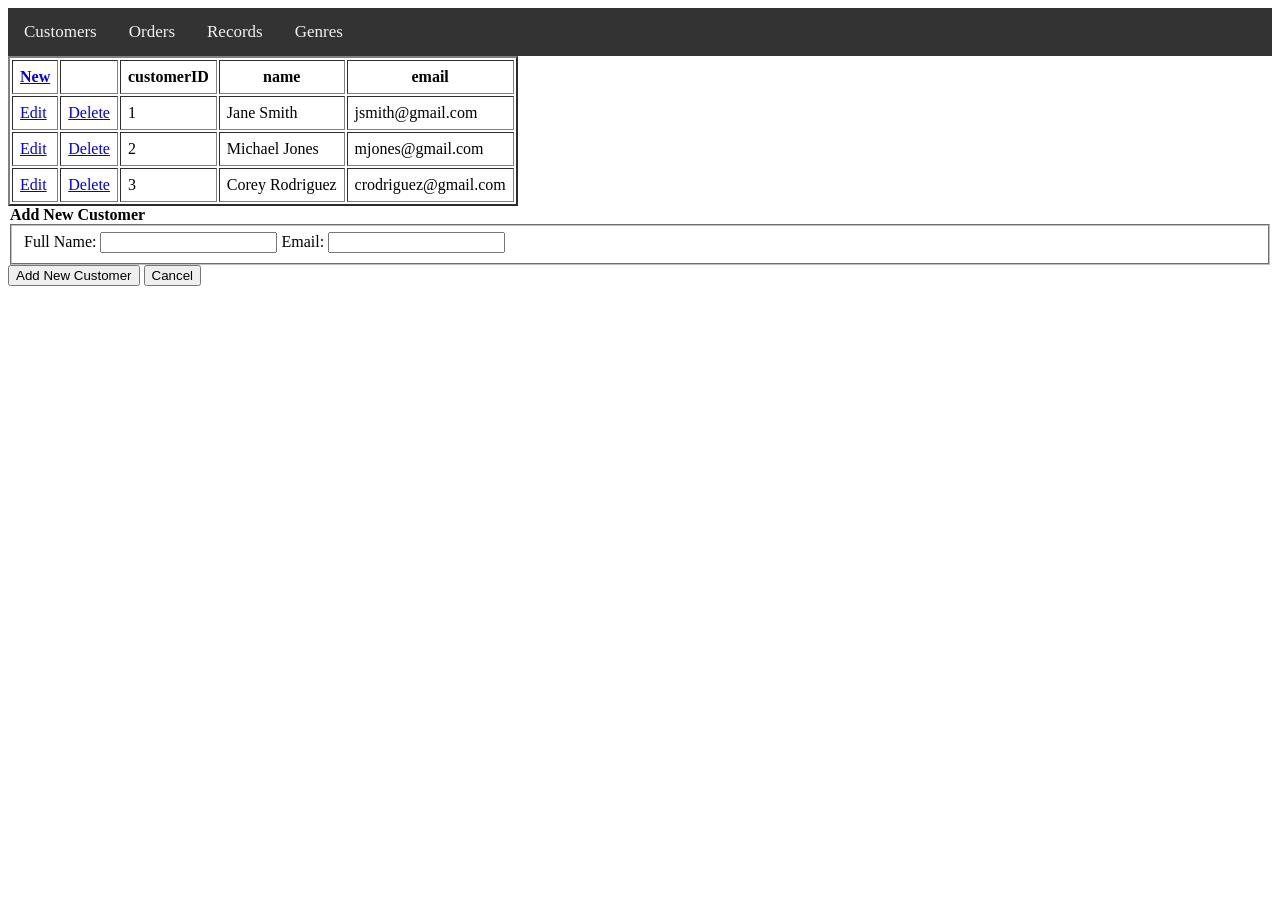
==== frontend/customers.html @ f191e83e "fixed nav" ====
<!DOCTYPE html>
<html>
<head>
    <meta charset='utf-8'>
    <meta http-equiv='X-UA-Compatible' content='IE=edge'>
    <title>Customers</title>
    <meta name='viewport' content='width=device-width, initial-scale=1'>
    <link rel='stylesheet' type='text/css' media='screen' href='main.css'>
    <script src='main.js'></script>
</head>
<body>
    <div class="topnav">
        <a class="customers" href="customers.html">Customers</a>
        <a href="orders.html">Orders</a>
        <a href="records.html">Records</a>
        <a href="genre.html">Genres</a>
      </div>
<!--SELECT * FROM CUSTOMERS CRUD TABLE-->
      <div>
        <table border="2" cellpadding="7">
            <tr>
                <th>
                    <a href="#">New</a>
                </th>
                <th></th>
                <th>customerID</th>
                <th>name</th>
                <th>email</th>
            </tr>
            <tr>
                <td><a href="#">Edit</a></td>
                <td><a href="#">Delete</a></td>
                <td>1</td>
                <td>Jane Smith</td>
                <td>jsmith@gmail.com</td>
            </tr>
            <tr>
                <td><a href="#">Edit</a></td>
                <td><a href="#">Delete</a></td>
                <td>2</td>
                <td>Michael Jones</td>
                <td>mjones@gmail.com</td>
            </tr>
            <tr>
                <td><a href="#">Edit</a></td>
                <td><a href="#">Delete</a></td>
                <td>3</td>
                <td>Corey Rodriguez</td>
                <td>crodriguez@gmail.com</td>
            </tr>
        </table>
      </div>
<!--INSERT CUSTOMER-->
      <div>
        <form id="addCustomer">
            <legend><strong>Add New Customer</strong></legend>
            <fieldset>
                <label>Full Name:</label>
                <input type="text">
                <label>Email:</label>
                <input type="text">
            </fieldset>
            <input class="btn" type="submit" id="addCustomer" value="Add New Customer">
            <input class="btn" type="submit" value="Cancel">
        </form>
      </div>

    
</body>
</html>
---- frontend/main.css ----
/* SOURCE: https://www.w3schools.com/howto/howto_js_topnav.asp */

/* Add a black background color to the top navigation */
.topnav {
    background-color: #333;
    overflow: hidden;
  }
  
  /* Style the links inside the navigation bar */
  .topnav a {
    float: left;
    color: #f2f2f2;
    text-align: center;
    padding: 14px 16px;
    text-decoration: none;
    font-size: 17px;
  }
  
  /* Change the color of links on hover */
  .topnav a:hover {
    background-color: #ddd;
    color: black;
  }
  
  /* Add a color to the active/current link */
  .topnav a.active {
    background-color: #04AA6D;
    color: white;
  }
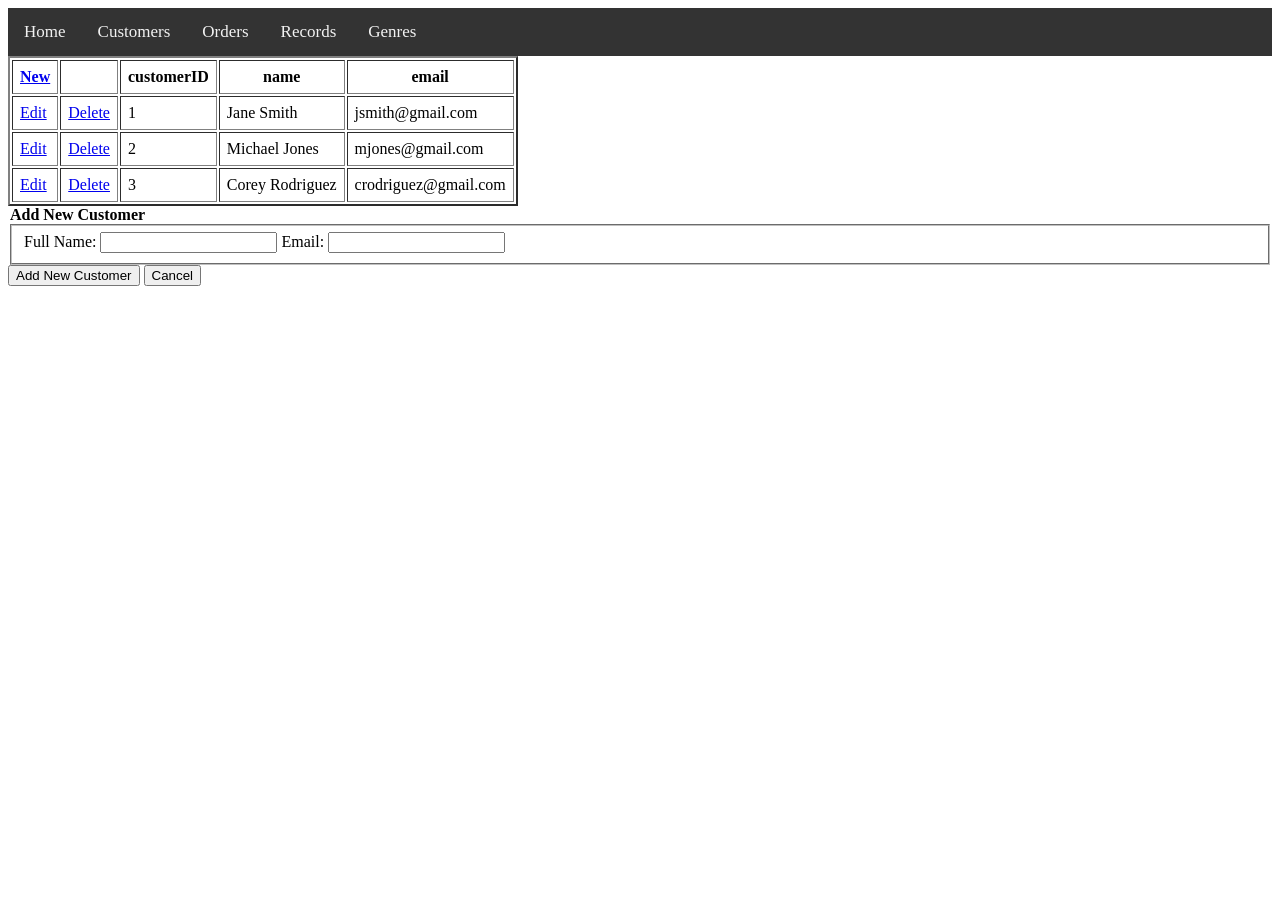
==== commit 4b46e513: "added Home page" ====
--- a/frontend/customers.html
+++ b/frontend/customers.html
@@ -10,6 +10,7 @@
 </head>
 <body>
     <div class="topnav">
+        <a href="index.html">Home</a>
         <a class="customers" href="customers.html">Customers</a>
         <a href="orders.html">Orders</a>
         <a href="records.html">Records</a>
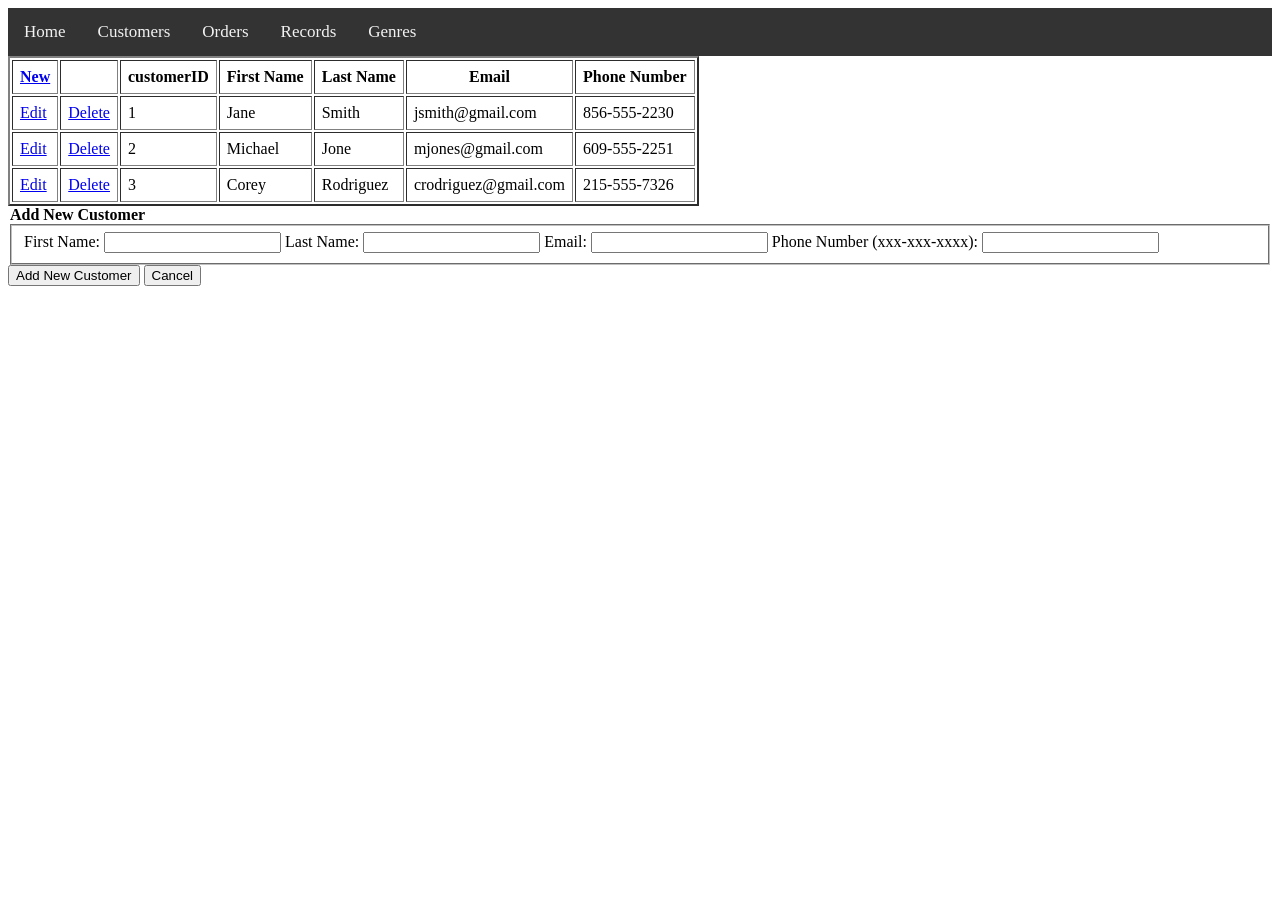
==== commit ce3ebc48: "updated dummy data" ====
--- a/frontend/customers.html
+++ b/frontend/customers.html
@@ -11,11 +11,12 @@
 <body>
     <div class="topnav">
         <a href="index.html">Home</a>
-        <a class="customers" href="customers.html">Customers</a>
+        <a href="customers.html">Customers</a>
         <a href="orders.html">Orders</a>
         <a href="records.html">Records</a>
         <a href="genre.html">Genres</a>
       </div>
+
 <!--SELECT * FROM CUSTOMERS CRUD TABLE-->
       <div>
         <table border="2" cellpadding="7">
@@ -25,29 +26,37 @@
                 </th>
                 <th></th>
                 <th>customerID</th>
-                <th>name</th>
-                <th>email</th>
+                <th>First Name</th>
+                <th>Last Name</th>
+                <th>Email</th>
+                <th>Phone Number</th>
             </tr>
             <tr>
                 <td><a href="#">Edit</a></td>
                 <td><a href="#">Delete</a></td>
                 <td>1</td>
-                <td>Jane Smith</td>
+                <td>Jane</td>
+                <td>Smith</td>
                 <td>jsmith@gmail.com</td>
+                <td>856-555-2230</td>
             </tr>
             <tr>
                 <td><a href="#">Edit</a></td>
                 <td><a href="#">Delete</a></td>
                 <td>2</td>
-                <td>Michael Jones</td>
+                <td>Michael</td>
+                <td>Jone</td>
                 <td>mjones@gmail.com</td>
+                <td>609-555-2251</td>
             </tr>
             <tr>
                 <td><a href="#">Edit</a></td>
                 <td><a href="#">Delete</a></td>
                 <td>3</td>
-                <td>Corey Rodriguez</td>
+                <td>Corey</td>
+                <td>Rodriguez</td>
                 <td>crodriguez@gmail.com</td>
+                <td>215-555-7326</td>
             </tr>
         </table>
       </div>
@@ -56,9 +65,13 @@
         <form id="addCustomer">
             <legend><strong>Add New Customer</strong></legend>
             <fieldset>
-                <label>Full Name:</label>
+                <label>First Name:</label>
+                <input type="text">
+                <label>Last Name:</label>
                 <input type="text">
                 <label>Email:</label>
+                <input type="text">
+                <label>Phone Number (xxx-xxx-xxxx):</label>
                 <input type="text">
             </fieldset>
             <input class="btn" type="submit" id="addCustomer" value="Add New Customer">
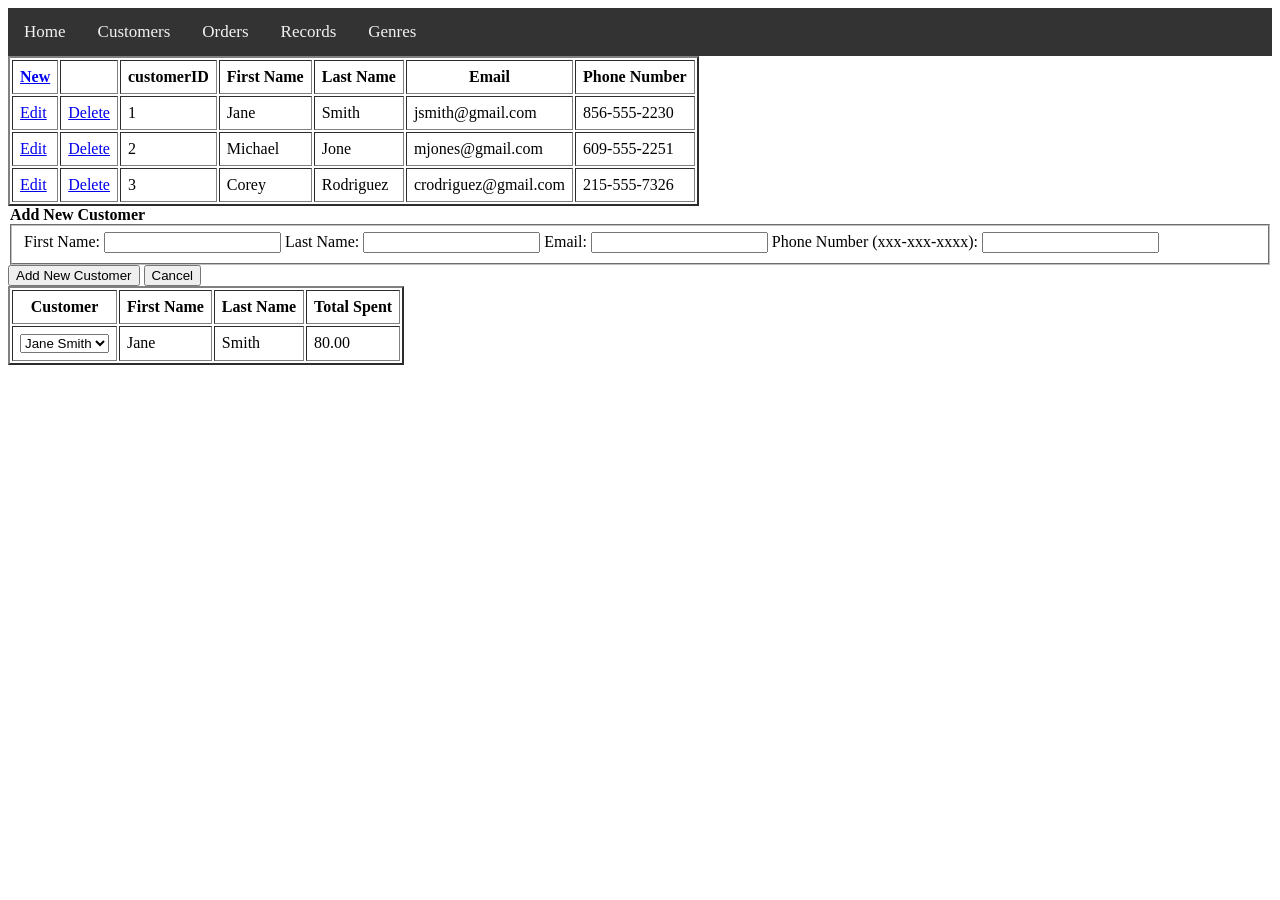
==== commit f5089061: "added sample drop down table showing total spent per Customer" ====
--- a/frontend/customers.html
+++ b/frontend/customers.html
@@ -78,6 +78,27 @@
             <input class="btn" type="submit" value="Cancel">
         </form>
       </div>
+      <div>
+        <table border="2" cellpadding="7">
+            <tr>
+                <th>Customer</th>
+                <th>First Name</th>
+                <th>Last Name</th>
+                <th>Total Spent</th>
+            </tr>
+            <tr>
+                <td ALIGN="center">
+                   <select>        
+                        <option value="jane">Jane Smith</option>
+                   </select>
+                </td>
+                <td>Jane</td>
+                <td>Smith</td>
+                <td>80.00</td> 
+            </tr>
+
+        </table>
+      </div>
 
     
 </body>
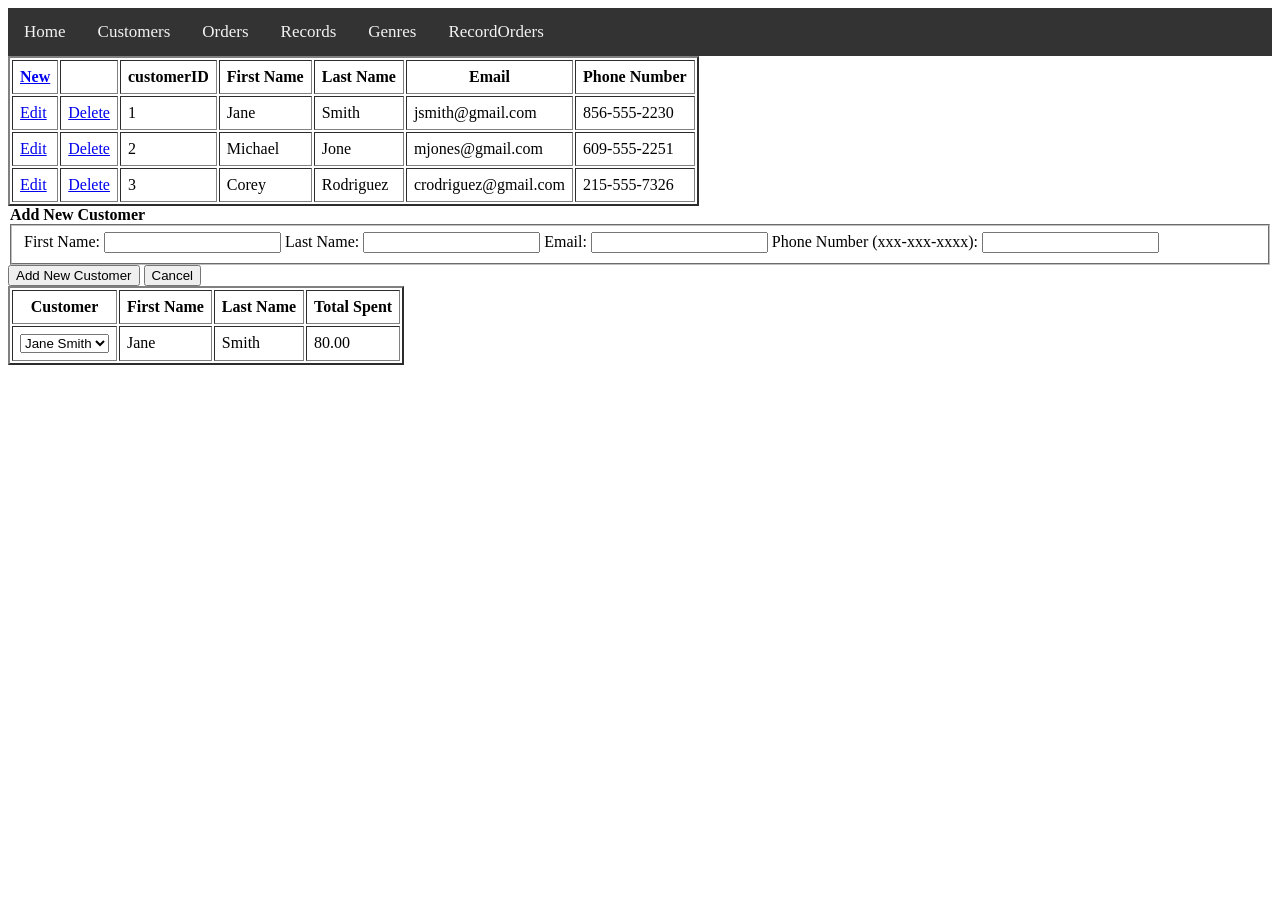
==== commit 052eefdd: "fixed nav, added RecordOrders page" ====
--- a/frontend/customers.html
+++ b/frontend/customers.html
@@ -15,6 +15,8 @@
         <a href="orders.html">Orders</a>
         <a href="records.html">Records</a>
         <a href="genre.html">Genres</a>
+        <a href="recordorders.html">RecordOrders</a>
+
       </div>
 
 <!--SELECT * FROM CUSTOMERS CRUD TABLE-->
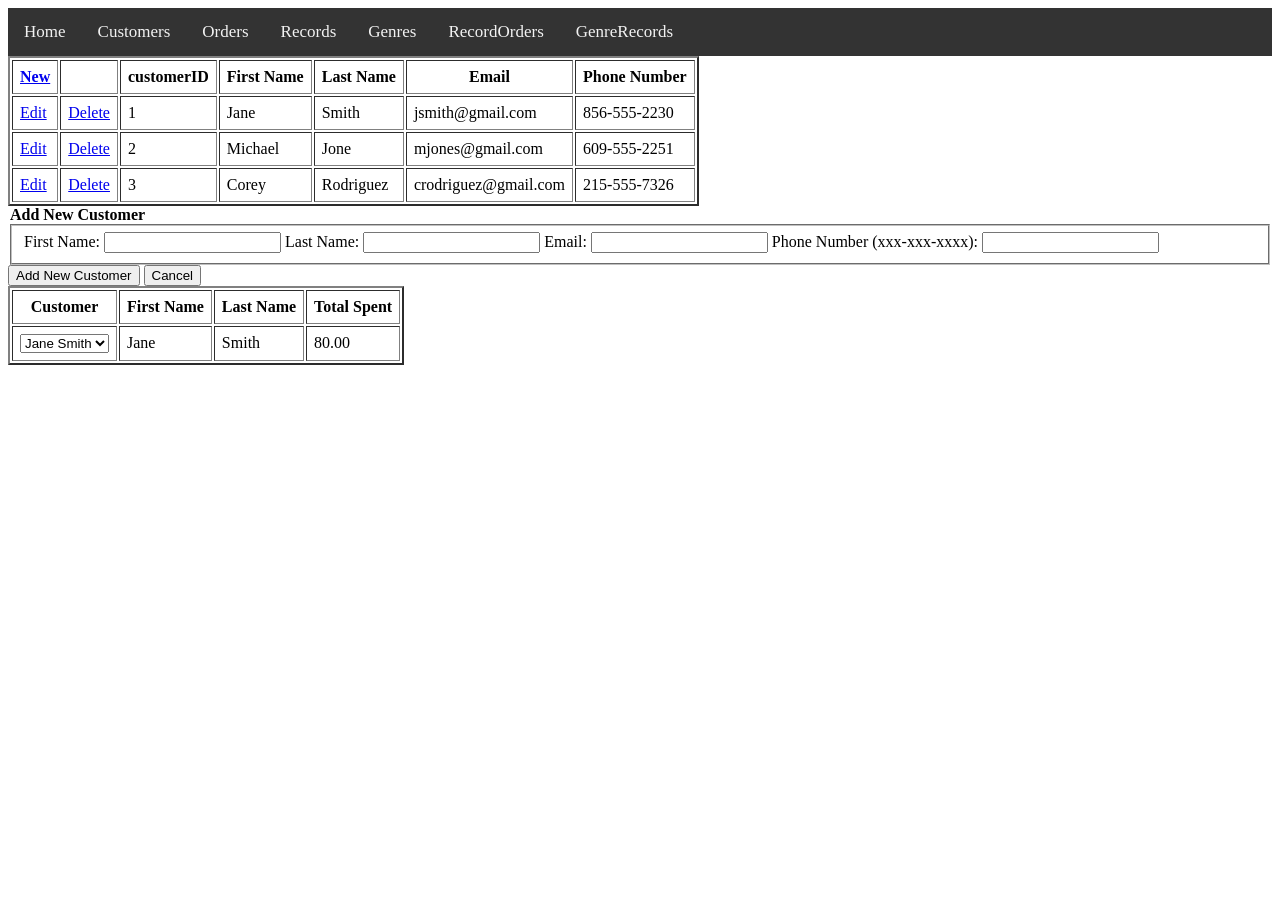
==== commit e6745db6: "added genrerecords page and updated nav" ====
--- a/frontend/customers.html
+++ b/frontend/customers.html
@@ -16,7 +16,7 @@
         <a href="records.html">Records</a>
         <a href="genre.html">Genres</a>
         <a href="recordorders.html">RecordOrders</a>
-
+        <a href="genrerecords.html">GenreRecords</a>
       </div>
 
 <!--SELECT * FROM CUSTOMERS CRUD TABLE-->
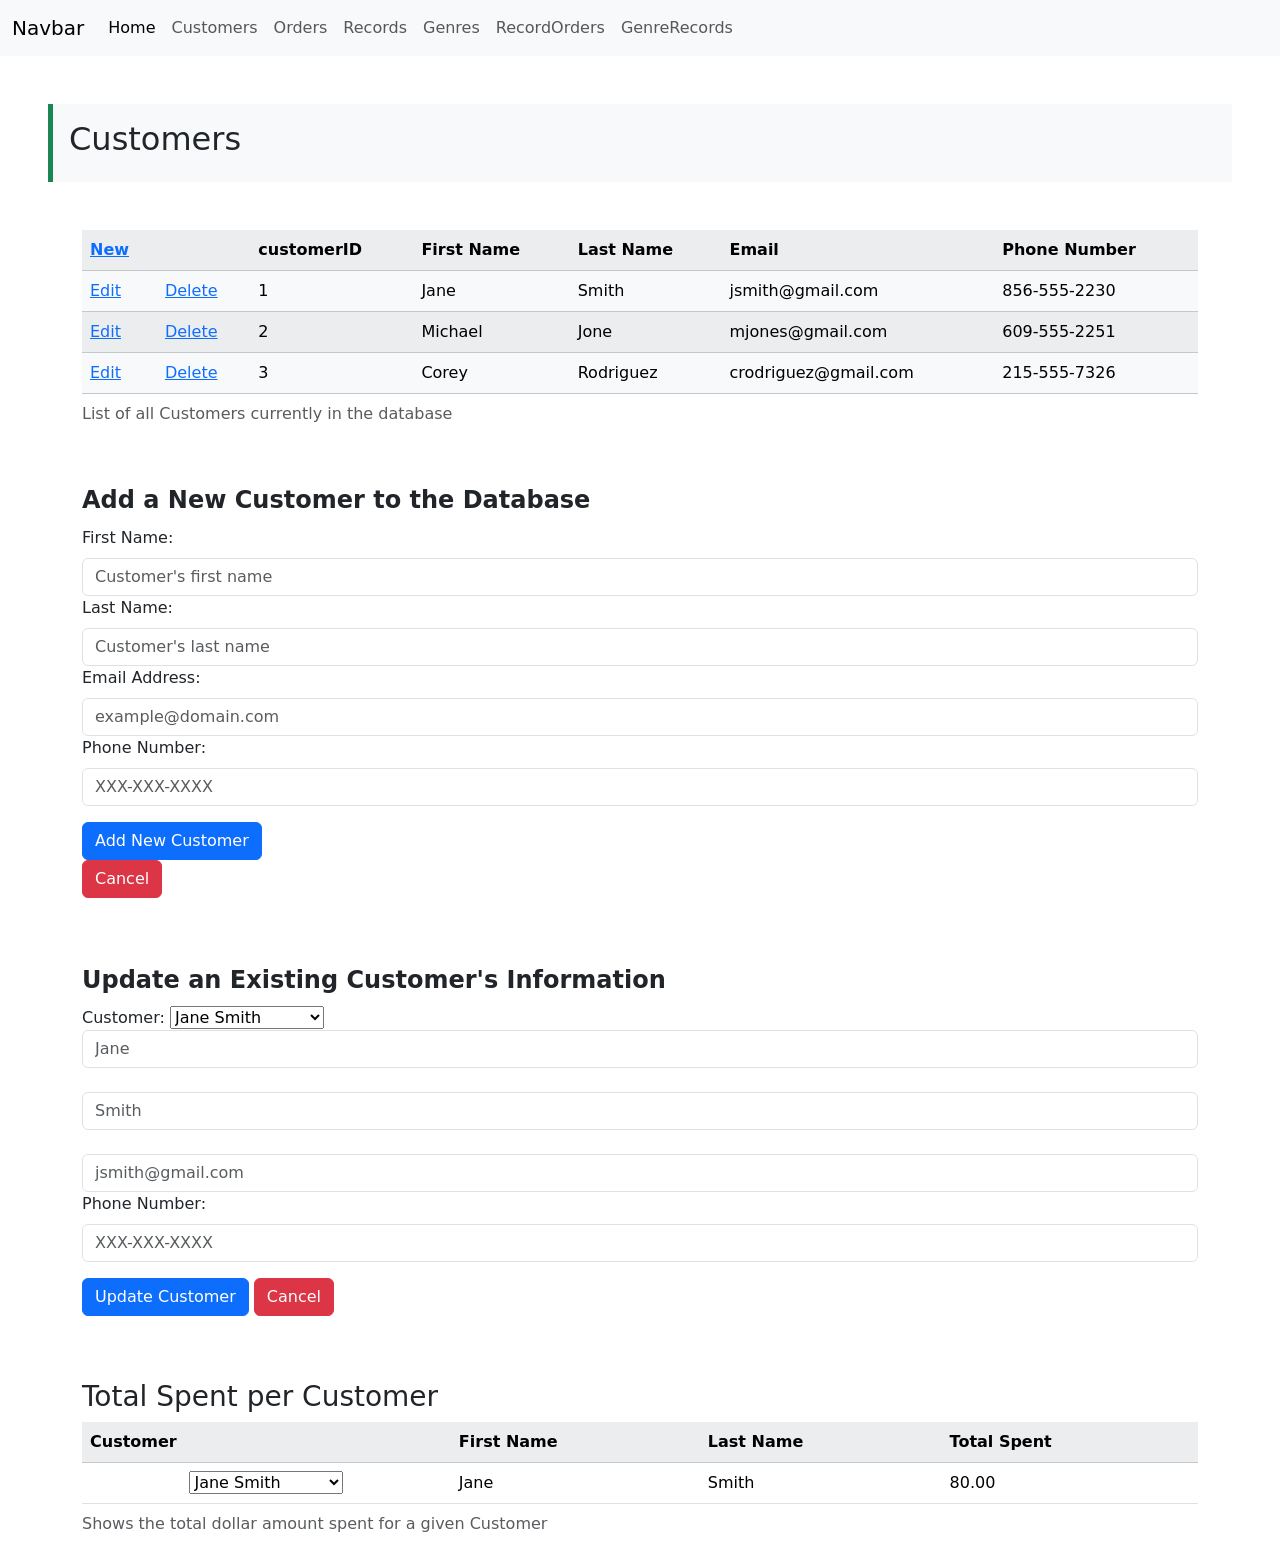
==== commit dd269c62: "Used Bootstrap5 for CSS" ====
--- a/frontend/customers.html
+++ b/frontend/customers.html
@@ -5,23 +5,49 @@
     <meta http-equiv='X-UA-Compatible' content='IE=edge'>
     <title>Customers</title>
     <meta name='viewport' content='width=device-width, initial-scale=1'>
-    <link rel='stylesheet' type='text/css' media='screen' href='main.css'>
-    <script src='main.js'></script>
+    <link href="https://cdn.jsdelivr.net/npm/bootstrap@5.0.2/dist/css/bootstrap.min.css" rel="stylesheet" integrity="sha384-EVSTQN3/azprG1Anm3QDgpJLIm9Nao0Yz1ztcQTwFspd3yD65VohhpuuCOmLASjC" crossorigin="anonymous">
 </head>
 <body>
-    <div class="topnav">
-        <a href="index.html">Home</a>
-        <a href="customers.html">Customers</a>
-        <a href="orders.html">Orders</a>
-        <a href="records.html">Records</a>
-        <a href="genre.html">Genres</a>
-        <a href="recordorders.html">RecordOrders</a>
-        <a href="genrerecords.html">GenreRecords</a>
+    <nav class="navbar navbar-expand-lg navbar-light bg-light">
+        <div class="container-fluid">
+          <a class="navbar-brand" href="#">Navbar</a>
+          <button class="navbar-toggler" type="button" data-bs-toggle="collapse" data-bs-target="#navbarNav" aria-controls="navbarNav" aria-expanded="false" aria-label="Toggle navigation">
+            <span class="navbar-toggler-icon"></span>
+          </button>
+          <div class="collapse navbar-collapse" id="navbarNav">
+            <ul class="navbar-nav">
+              <li class="nav-item">
+                <a class="nav-link active" aria-current="page" href="index.html">Home</a>
+              </li>
+              <li class="nav-item">
+                <a class="nav-link" href="customers.html">Customers</a>
+              </li>
+              <li class="nav-item">
+                <a class="nav-link" href="orders.html">Orders</a>
+              </li>
+              <li class="nav-item">
+                <a class="nav-link" href="records.html">Records</a>
+              </li>
+              <li class="nav-item">
+                <a class="nav-link" href="genre.html">Genres</a>
+              </li>
+              <li class="nav-item">
+                <a class="nav-link" href="recordorders.html">RecordOrders</a>
+              </li>
+              <li class="nav-item">
+                <a class="nav-link" href="genrerecords.html">GenreRecords</a>
+              </li>
+            </ul>
+          </div>
+        </div>
+      </nav>
+      <div class="bg-light m-5 p-3 border-start border-success border-5">
+        <h2>Customers</h2>
       </div>
-
 <!--SELECT * FROM CUSTOMERS CRUD TABLE-->
-      <div>
-        <table border="2" cellpadding="7">
+      <div class="container">
+        <table class="table table-light table-hover table-striped">
+            <caption>List of all Customers currently in the database</caption>
             <tr>
                 <th>
                     <a href="#">New</a>
@@ -63,35 +89,80 @@
         </table>
       </div>
 <!--INSERT CUSTOMER-->
-      <div>
-        <form id="addCustomer">
-            <legend><strong>Add New Customer</strong></legend>
-            <fieldset>
-                <label>First Name:</label>
-                <input type="text">
-                <label>Last Name:</label>
-                <input type="text">
-                <label>Email:</label>
-                <input type="text">
-                <label>Phone Number (xxx-xxx-xxxx):</label>
-                <input type="text">
-            </fieldset>
-            <input class="btn" type="submit" id="addCustomer" value="Add New Customer">
-            <input class="btn" type="submit" value="Cancel">
-        </form>
-      </div>
-      <div>
-        <table border="2" cellpadding="7">
-            <tr>
-                <th>Customer</th>
-                <th>First Name</th>
-                <th>Last Name</th>
-                <th>Total Spent</th>
+      <section id="addCustomer">
+        <div class="container">
+            <div class="row justify-content-center my-5">
+                <form>
+                    <legend><strong>Add a New Customer to the Database</strong></legend>
+                    <label class="form-label">First Name:</label>
+                    <input type="text" class="form-control" id="firstName" placeholder="Customer's first name">
+                    <label class="form-label">Last Name:</label>
+                    <input type="text" class="form-control" id="lastName" placeholder="Customer's last name">
+                    <label for="email" class="form-label">Email Address:</label>
+                    <input type="email" class="form-control" id="email" placeholder="example@domain.com">
+                    <label class="form-label">Phone Number:</label>
+                    <input type="text" class="form-control" id="phone" placeholder="XXX-XXX-XXXX">
+                    <div class="row">
+                        <div class="col-md-3 my-3">
+                            <input class="btn btn-primary" type="submit" id="addCustomer" value="Add New Customer">
+                            <input class="btn btn-danger" type="submit" value="Cancel">
+                        </div>
+
+                    </div>
+                </form>
+            </div>
+        </div>
+      </section>
+
+      <!--UPDATE CUSTOMER-->
+      <section id="updateCustomer">
+        <div class="container">
+            <div class="row justify-content-center my-5">
+                <form>
+                    <legend><strong>Update an Existing Customer's Information</strong></legend>
+                    <label>Customer:
+                        <select>        
+                            <option value="jane">Jane Smith</option>
+                            <option value="corey">Corey Rodriguez</option>
+                            <option value="michael">Michael Jones</option>
+                       </select>
+                    </label>
+                    <label class="form-label"></label>
+                    <input type="text" class="form-control" id="firstName" placeholder="Jane">
+                    <label class="form-label"></label>
+                    <input type="text" class="form-control" id="lastName" placeholder="Smith">
+                    <label for="email" class="form-label"></label>
+                    <input type="email" class="form-control" id="email" placeholder="jsmith@gmail.com">
+                    <label class="form-label">Phone Number:</label>
+                    <input type="text" class="form-control" id="phone" placeholder="XXX-XXX-XXXX">
+                    <div class="row">
+                        <div class="col-md-3 my-3">
+                            <input class="btn btn-primary" type="submit" id="updateCustomer" value="Update Customer">
+                            <input class="btn btn-danger" type="submit" value="Cancel">
+                        </div>
+
+                    </div>
+                </form>
+            </div>
+        </div>
+      </section>
+
+      <div class="container">
+        <h3>Total Spent per Customer</h3>
+        <table class="table table-striped">
+            <caption>Shows the total dollar amount spent for a given Customer</caption>
+            <tr class="table-light">
+                <th scope="col">Customer</th>
+                <th scope="col">First Name</th>
+                <th scope="col">Last Name</th>
+                <th scope="col">Total Spent</th>
             </tr>
             <tr>
                 <td ALIGN="center">
                    <select>        
                         <option value="jane">Jane Smith</option>
+                        <option value="corey">Corey Rodriguez</option>
+                        <option value="michael">Michael Jones</option>
                    </select>
                 </td>
                 <td>Jane</td>
@@ -102,6 +173,7 @@
         </table>
       </div>
 
-    
+      <script src="https://cdn.jsdelivr.net/npm/bootstrap@5.0.2/dist/js/bootstrap.bundle.min.js" integrity="sha384-MrcW6ZMFYlzcLA8Nl+NtUVF0sA7MsXsP1UyJoMp4YLEuNSfAP+JcXn/tWtIaxVXM" crossorigin="anonymous"></script>
+
 </body>
 </html>
